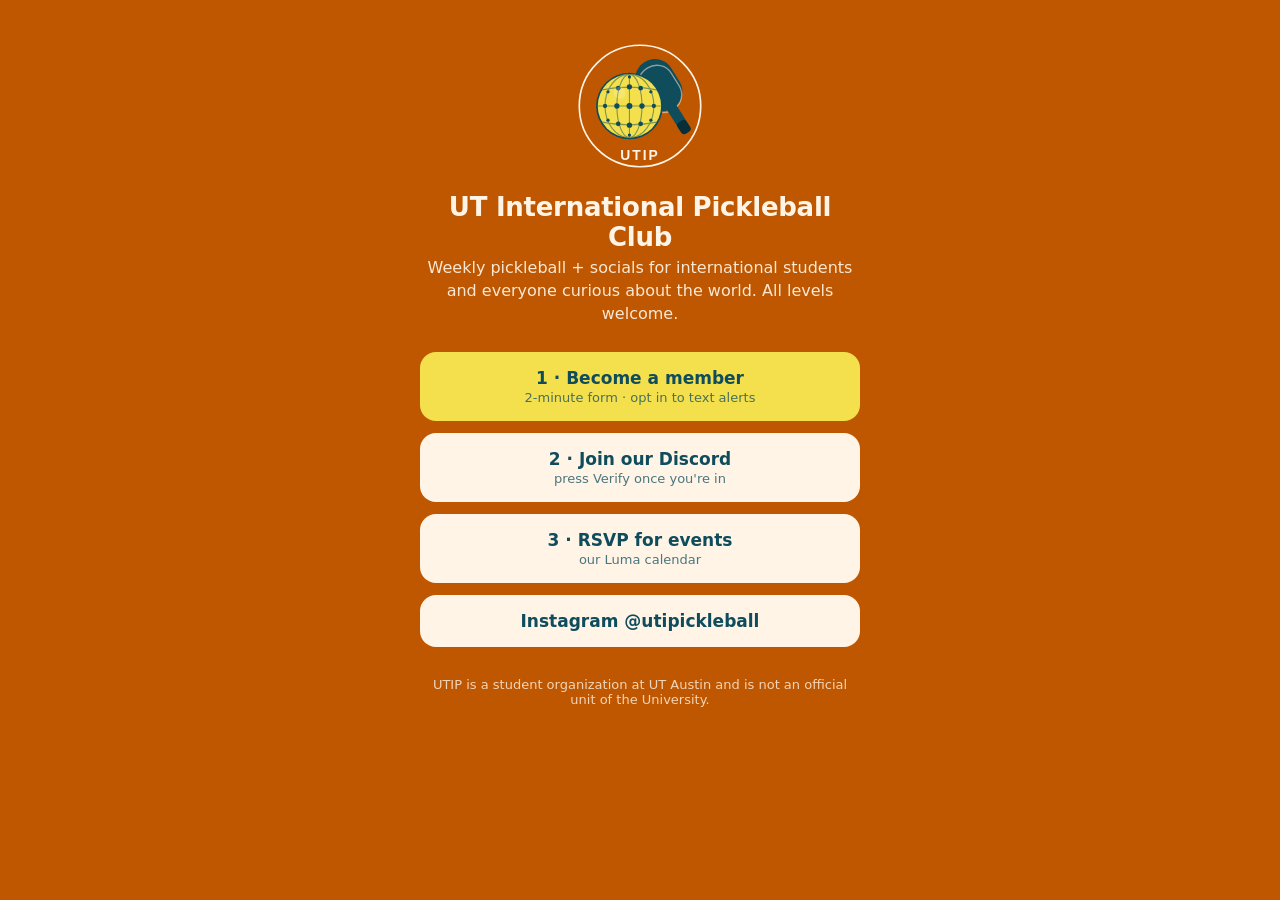
==== site/index.html @ 91f9ed04 "Add UTIP launch kit: brand, Instagram posts, Discord bot, member form, Luma/SMS pipeline, posters, U" ====
<!doctype html>
<html lang="en">
<head>
<meta charset="utf-8">
<meta name="viewport" content="width=device-width, initial-scale=1">
<title>UTIP · UT International Pickleball Club</title>
<meta name="description" content="Weekly pickleball + socials for international students and everyone curious about the world. Join UTIP.">
<link rel="icon" href="logo.svg">
<style>
  :root { --orange:#BF5700; --teal:#0F4C5C; --ball:#F4E04D; --cream:#FFF4E6; }
  * { box-sizing: border-box; }
  body { margin:0; min-height:100vh; font-family: Inter, system-ui, -apple-system, Segoe UI, Roboto, sans-serif;
         background: var(--orange); color: var(--cream); display:flex; justify-content:center; padding: 40px 16px; }
  main { width:100%; max-width:440px; text-align:center; }
  img { width:132px; height:132px; }
  h1 { font-size: 26px; margin: 16px 0 4px; letter-spacing: -.01em; }
  p { margin: 0 0 26px; opacity: .92; line-height: 1.45; }
  a.btn { display:block; padding:16px 18px; margin:12px 0; border-radius:16px; background: var(--cream); color: var(--teal);
          font-weight: 800; text-decoration:none; font-size: 17px; }
  a.btn.primary { background: var(--ball); }
  a.btn small { display:block; font-weight:500; font-size: 13px; opacity:.75; margin-top:2px; }
  footer { margin-top: 30px; font-size: 13px; opacity: .8; }
</style>
</head>
<body>
<main>
  <img src="logo.svg" alt="UTIP logo">
  <h1>UT International Pickleball Club</h1>
  <p>Weekly pickleball + socials for international students and everyone curious about the world. All levels welcome.</p>
  <!-- Replace the REPLACE_ME links below -->
  <a class="btn primary" href="https://forms.gle/REPLACE_ME">1 · Become a member<small>2-minute form · opt in to text alerts</small></a>
  <a class="btn" href="https://discord.gg/REPLACE_ME">2 · Join our Discord<small>press Verify once you're in</small></a>
  <a class="btn" href="https://luma.com/REPLACE_ME">3 · RSVP for events<small>our Luma calendar</small></a>
  <a class="btn" href="https://instagram.com/utipickleball">Instagram @utipickleball</a>
  <footer>UTIP is a student organization at UT Austin and is not an official unit of the University.</footer>
</main>
</body>
</html>
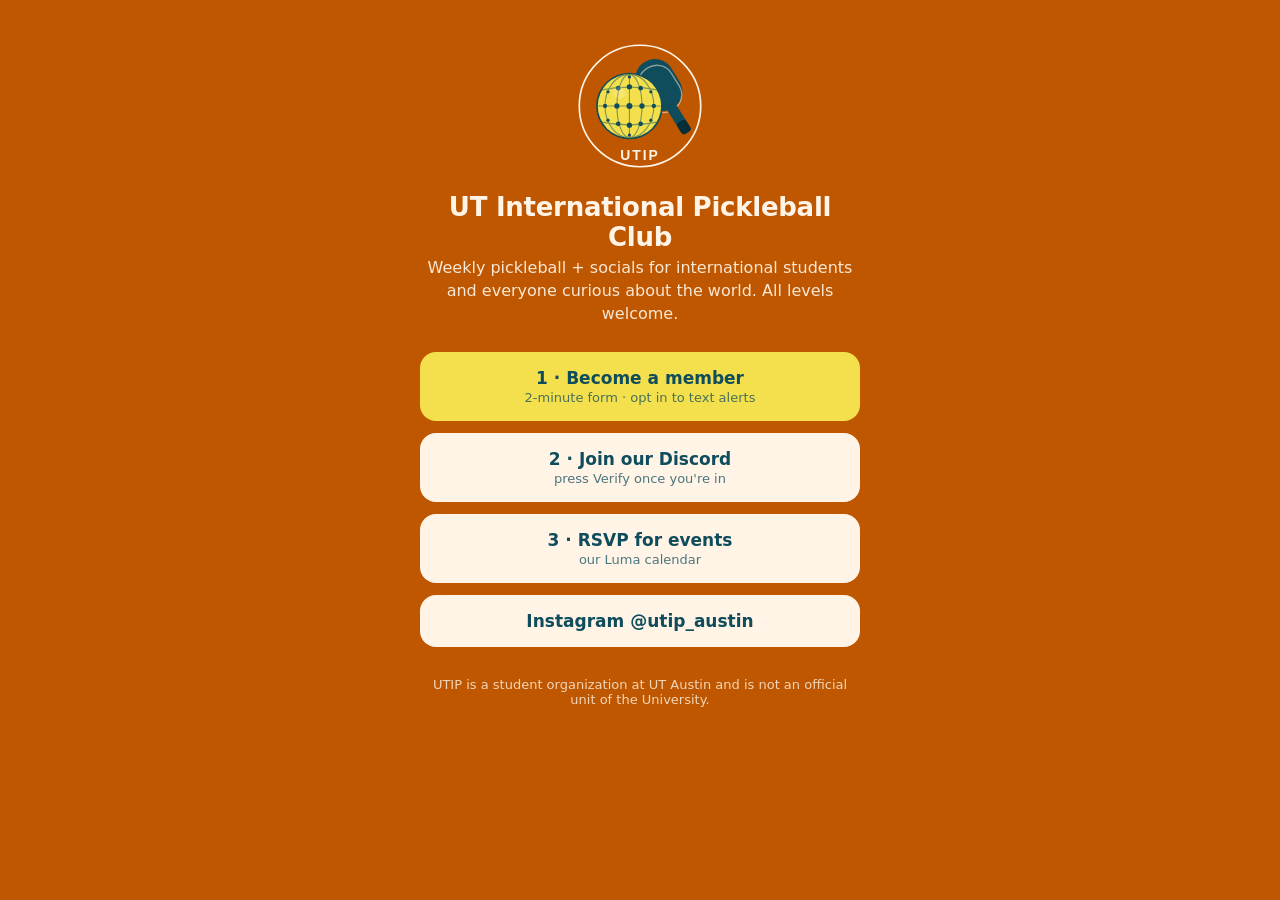
==== commit ff202ff0: "Use @utip_austin Instagram handle; re-render graphics Co-Authored-By: Claude Opus 5.5 <noreply@anthr" ====
--- a/site/index.html
+++ b/site/index.html
@@ -31,7 +31,7 @@
   <a class="btn primary" href="https://forms.gle/REPLACE_ME">1 · Become a member<small>2-minute form · opt in to text alerts</small></a>
   <a class="btn" href="https://discord.gg/REPLACE_ME">2 · Join our Discord<small>press Verify once you're in</small></a>
   <a class="btn" href="https://luma.com/REPLACE_ME">3 · RSVP for events<small>our Luma calendar</small></a>
-  <a class="btn" href="https://instagram.com/utipickleball">Instagram @utipickleball</a>
+  <a class="btn" href="https://instagram.com/utip_austin">Instagram @utip_austin</a>
   <footer>UTIP is a student organization at UT Austin and is not an official unit of the University.</footer>
 </main>
 </body>
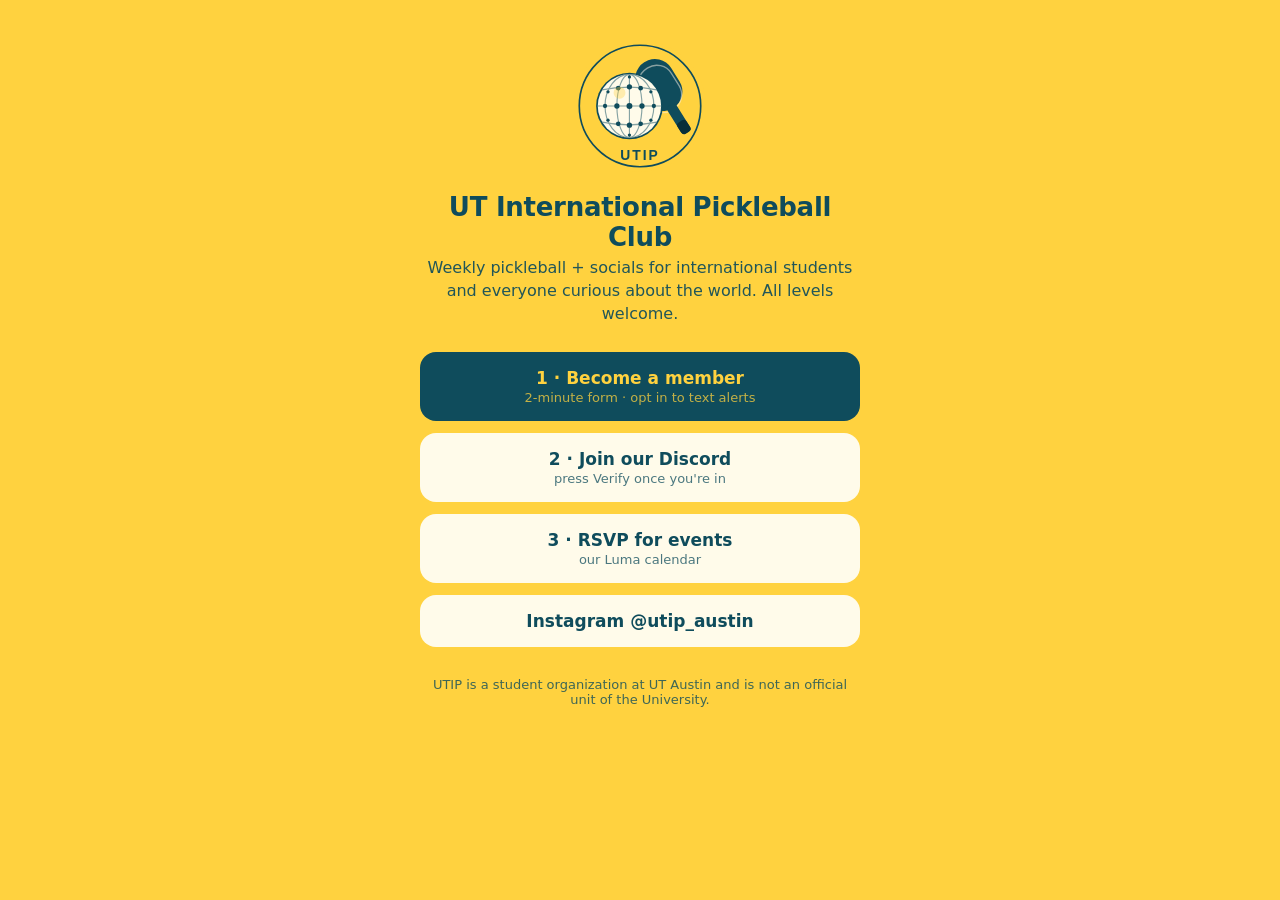
==== commit a4e0204d: "Switch the whole UTIP theme to yellow; logo, posts, stories, posters re-rendered Co-Authored-By: Cla" ====
--- a/site/index.html
+++ b/site/index.html
@@ -7,17 +7,17 @@
 <meta name="description" content="Weekly pickleball + socials for international students and everyone curious about the world. Join UTIP.">
 <link rel="icon" href="logo.svg">
 <style>
-  :root { --orange:#BF5700; --teal:#0F4C5C; --ball:#F4E04D; --cream:#FFF4E6; }
+  :root { --orange:#FFD23F; --teal:#0F4C5C; --ball:#0F4C5C; --cream:#FFFBEA; }
   * { box-sizing: border-box; }
   body { margin:0; min-height:100vh; font-family: Inter, system-ui, -apple-system, Segoe UI, Roboto, sans-serif;
-         background: var(--orange); color: var(--cream); display:flex; justify-content:center; padding: 40px 16px; }
+         background: var(--orange); color: var(--teal); display:flex; justify-content:center; padding: 40px 16px; }
   main { width:100%; max-width:440px; text-align:center; }
   img { width:132px; height:132px; }
   h1 { font-size: 26px; margin: 16px 0 4px; letter-spacing: -.01em; }
   p { margin: 0 0 26px; opacity: .92; line-height: 1.45; }
   a.btn { display:block; padding:16px 18px; margin:12px 0; border-radius:16px; background: var(--cream); color: var(--teal);
           font-weight: 800; text-decoration:none; font-size: 17px; }
-  a.btn.primary { background: var(--ball); }
+  a.btn.primary { background: var(--teal); color: #FFD23F; }
   a.btn small { display:block; font-weight:500; font-size: 13px; opacity:.75; margin-top:2px; }
   footer { margin-top: 30px; font-size: 13px; opacity: .8; }
 </style>
@@ -28,8 +28,8 @@
   <h1>UT International Pickleball Club</h1>
   <p>Weekly pickleball + socials for international students and everyone curious about the world. All levels welcome.</p>
   <!-- Replace the REPLACE_ME links below -->
-  <a class="btn primary" href="https://forms.gle/REPLACE_ME">1 · Become a member<small>2-minute form · opt in to text alerts</small></a>
-  <a class="btn" href="https://discord.gg/REPLACE_ME">2 · Join our Discord<small>press Verify once you're in</small></a>
+  <a class="btn primary" href="https://docs.google.com/forms/d/e/1FAIpQLSeNMdK0OxRarvqIEcnPV3a4rZCL4zsUBN2K8LrAHyiHnj6Wlw/viewform">1 · Become a member<small>2-minute form · opt in to text alerts</small></a>
+  <a class="btn" href="https://discord.gg/uFwZuz9KA9">2 · Join our Discord<small>press Verify once you're in</small></a>
   <a class="btn" href="https://luma.com/REPLACE_ME">3 · RSVP for events<small>our Luma calendar</small></a>
   <a class="btn" href="https://instagram.com/utip_austin">Instagram @utip_austin</a>
   <footer>UTIP is a student organization at UT Austin and is not an official unit of the University.</footer>
